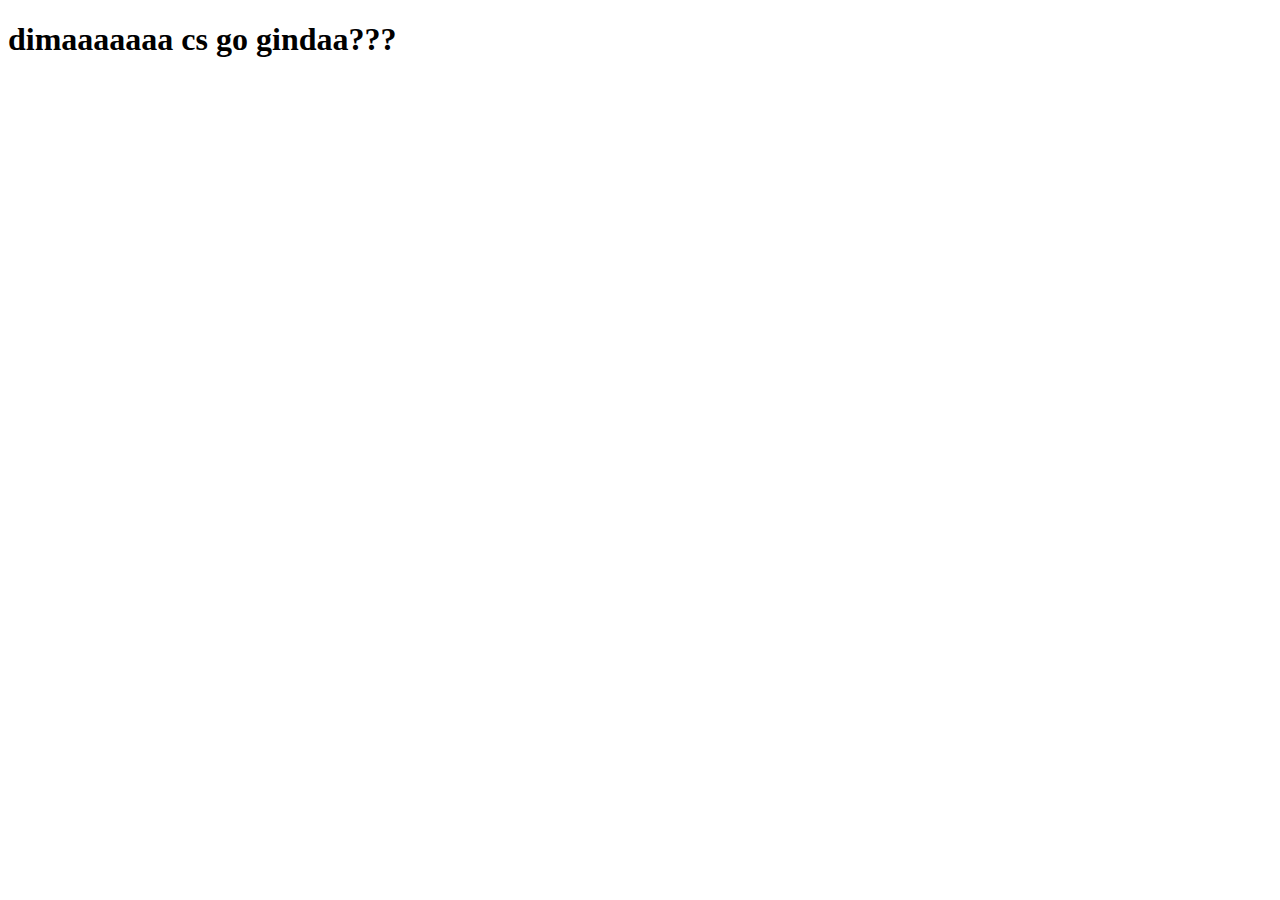
==== index.html @ 5ab7fd24 "creat html struc" ====
<!DOCTYPE html>
<html lang="en">
<head>
    <meta charset="UTF-8">
    <meta http-equiv="X-UA-Compatible" content="IE=edge">
    <meta name="viewport" content="width=device-width, initial-scale=1.0">
    <title>CS GO</title>
</head>
<body>
     <h1>dimaaaaaaa cs go gindaa???</h1>
</body>
</html>
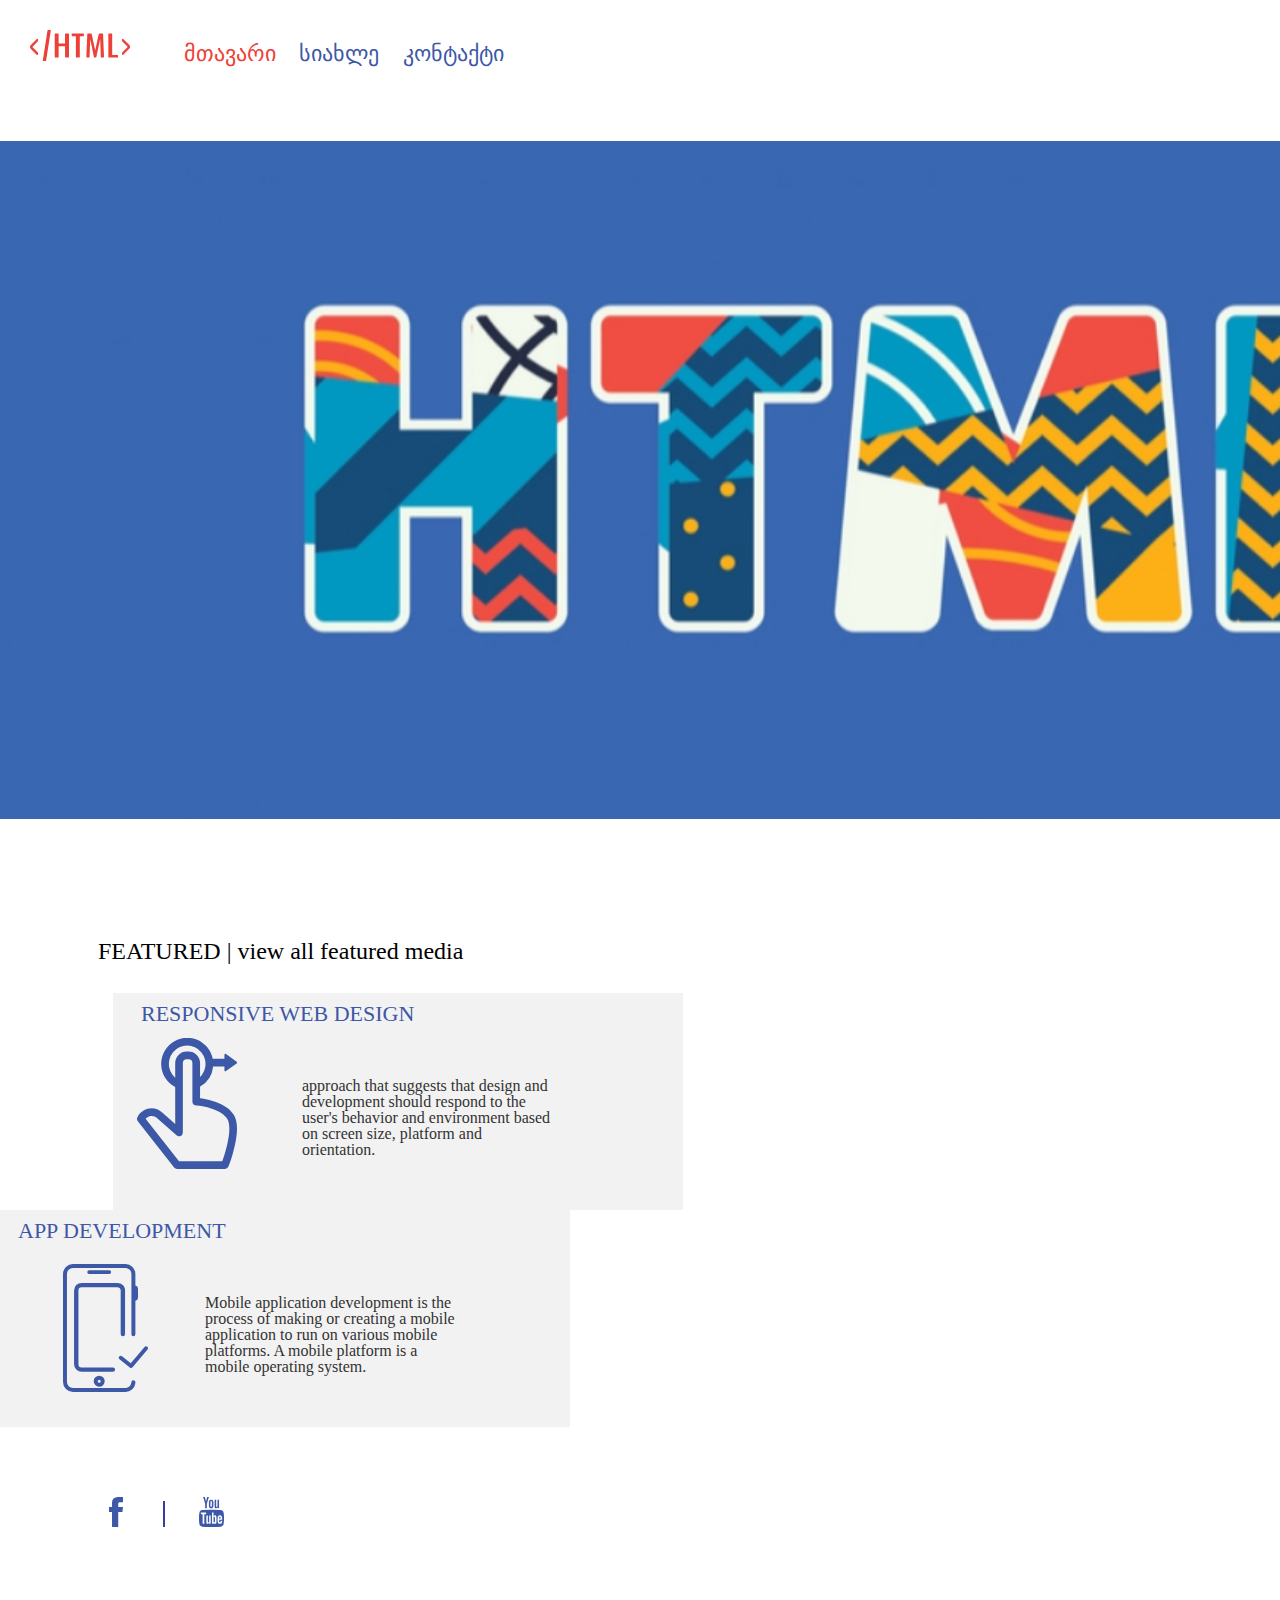
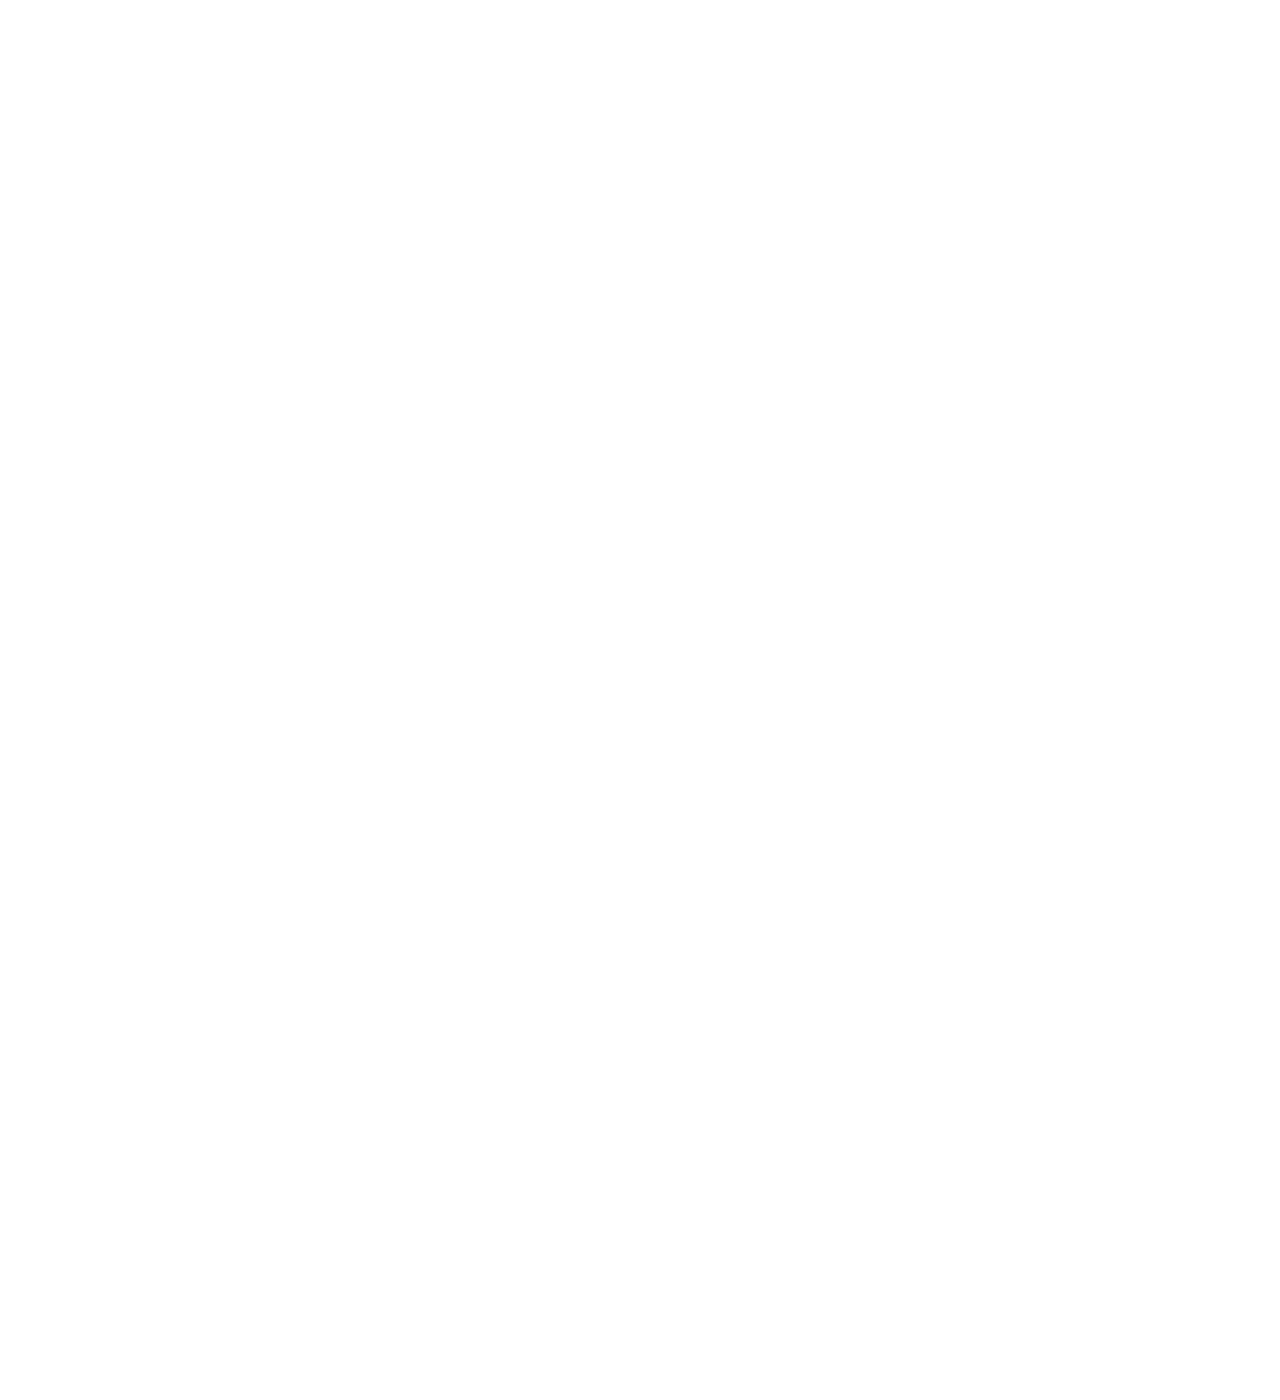
==== commit a30e0b95: "The whole project" ====
--- a/index.html
+++ b/index.html
@@ -1,12 +1,61 @@
 <!DOCTYPE html>
-<html lang="en">
-<head>
-    <meta charset="UTF-8">
-    <meta http-equiv="X-UA-Compatible" content="IE=edge">
-    <meta name="viewport" content="width=device-width, initial-scale=1.0">
-    <title>CS GO</title>
-</head>
-<body>
-     <h1>dimaaaaaaa cs go gindaa???</h1>
-</body>
+<html>
+    <head>
+        <title>lecture3</title>
+        <link rel="stylesheet" href="css/style.css">
+        <link rel="stylesheet" href="css/reset.css">
+    </head>
+    <body>
+        <header>
+            <a href="index.html">
+                 <img class="logo" src="images/logo.svg" alt="img-logo">
+            </a>     
+            <div class ="nav">
+                 <ul >
+                    <li class="li-line">
+                        <a class="div-list div-color" href="/index.html">მთავარი</a>
+                        <a class="div-list2" href="page/news.html">სიახლე</a>
+                        <a class="div-list3" href="page/contact.html">კონტაქტი</a>
+                
+                    </li>
+                 </ul>
+            </div>
+          
+        </header>
+        <!--aq davasrule hederis navigacis gaketeba -->
+        <!--viwyebs selectoris  anu shua nawilis gaketebas -->
+        <selection>
+            <img class="selection-img" src="images/main-banner.jpg" alt="img-banner">
+            <!-- aq shemovitane mtavari banner photo-->
+            <h3 class="selection-h3">FEATURED | view all featured media</h3>
+            <div class="show">
+                 <h3 class="show-h3">RESPONSIVE WEB DESIGN</h3>
+                 <img class="show-img" src="images/main-finger.svg" alt="img-finger">
+                 <p class="show-text">approach that suggests that design and development
+                     should respond to the user's behavior and 
+                     environment based on screen size, 
+                     platform and orientation.</p>
+            </div>
+            <!--aq davasrule pirveli div otxkutxedis awyoba-->
+            <div class="show2">
+                <h3 class="show2-h3">APP DEVELOPMENT</h3>
+                <img  class="phone-img" src="images/main-phone.svg" alt="img-phone">
+                <p class="show2-text">Mobile application development is the
+                     process of making or creating a mobile application to 
+                     run on various mobile platforms. A mobile platform is
+                      a mobile operating system.</p>
+
+            </div>
+            <!-- aq davasrule meroe div otxkutxedis awyoba-->
+
+          
+
+        </selection>
+        <footer>
+         <img class="fb" src="images/facebook.svg" alt="facebook">
+         <div class="vl"></div>
+         <img class="yt" src="images/youtube.svg" alt="youtube">
+         
+        </footer>
+    </body>
 </html>--- a/css/style.css
+++ b/css/style.css
@@ -0,0 +1,239 @@
+body{
+    height: 3000px;
+}
+.logo{
+    margin-top: 30px;
+    margin-left: 30px;
+    margin-right: 49.8px;
+}
+.nav{
+    display: inline-block;
+    
+    
+}
+.li-line{
+   font-size: 22px;
+   
+}
+.div-list{
+    
+    margin-right: 18px;
+    color:#3D58A6;
+}
+.div-list2{
+    
+    margin-right: 18px;
+    color:#3D58A6;
+    
+}
+.div-list3{
+    
+    color:#3D58A6;
+}
+.div-color{
+    color: #EE4036;
+}
+
+/* aq damtavrda shesavali tavis gaketeba da iwyeba selectori */
+
+.selection-img{
+    margin-top: 76.9px;
+    display: block;
+    margin-left: auto;
+    margin-right: auto;
+    margin-bottom: 120px;
+    width: 1724px;
+}
+
+.selection-h3{
+    font-size: 24px;
+    margin-left: 98px;
+    margin-bottom:30px ;
+}
+/* es selectoris pirceli nawili*/
+
+/* gadavdivar meoreze*/
+.show{
+    background-color: #F2F2F2;
+    width: 570px;
+    margin-left: 113px;
+    margin-right: 30px;
+    display:inline-block
+}
+.show-h3{
+    font-size: 22px;
+    color: #3D58A6;
+    padding-top: 10px;
+    padding-left: 28px;
+}
+.show-img{
+    padding-top: 12.8px;
+    padding-left: 23.8px;
+    padding-bottom: 41.7px;
+    padding-right: 61.2px;
+    vertical-align: middle;
+} 
+.show-text{
+    width: 250px;
+    
+    display: inline-block;
+    vertical-align: middle;
+    color: #333333;
+}
+/* aq daviwye meore  nawili mtavcari gverdis otxkutxedis navis */
+
+.show2{
+    background-color: #F2F2F2;
+    width: 570px;
+    height: 216.98px;
+    display: inline-block;
+    vertical-align: bottom;
+}
+.show2-h3{
+    font-size: 22px;
+    color: #3D58A6;
+    padding-top: 10px;
+    padding-left: 18px;
+}
+.phone-img{
+    padding-top: 22px;
+    padding-right: 52.9px;
+    padding-bottom: 36.1px;
+    padding-left: 63.3px;
+    vertical-align: middle;
+}
+.show2-text{
+    width: 250px;
+    display: inline-block;
+    vertical-align: middle;
+    color: #333333;
+}
+/* aq damtavrda meore  nawili mtavcari gverdis otxkutxedis navis*/
+
+/* daviwye footeris gaketeba */
+.fb{
+   margin-top: 70px;
+   margin-right: 36px;
+   margin-left: 109px;
+}
+.vl {
+    border-left: 2px solid #363E97;
+    height: 26.67px;
+    display:inline-block;
+    margin-right: 30px;
+}
+/* aq davamtavre mtlianad gverdze mushaoba */
+
+/*daviwye news gverdze mushaoba*/
+
+.square-time{
+    width: 56px;
+    height: 56px;
+    background-color: #3D58A6;
+    color: #FFFFFF;
+    font-size: 37px;
+    margin-top: 40px;
+    margin-bottom:2px ;
+    margin-left: 30px;
+    text-align: center;
+    padding: 10px 0;
+}
+.month{
+    color: #3D58A6;
+    font-size: 22px;
+    margin-bottom: 17.5px;
+    margin-left: 30px;
+}
+/* aq gadavdivar ushvalot paragrafebze da shemomaq satauri*/
+
+.article-title{
+    color: #000000;
+    font-size: 20px;
+    margin-bottom: 21px;
+    margin-left: 30px;
+}
+.article-img{
+    margin-right: 40px;
+    margin-left: 30px;
+    vertical-align: top;
+}
+.article-text{
+    width: 50%;
+    display: inline-block;
+    vertical-align: top;
+    
+}
+.article-img3{
+    margin-right: 40px;
+    margin-bottom: 185.5px;
+    margin-left: 30px;
+}
+.fb1{
+    margin-right:36px;
+    margin-left: 33.7px;
+}
+
+/* aq dasrulda news gverdi */
+
+/* daiwyo contact gverdis sheqmna */
+
+.contact-backcl{
+    margin-top: 25px;
+    background-color: #E6E6E6;
+    height: 570px;
+}
+.contact-info{
+    padding-top: 50px;
+    padding-right: 65px;
+    padding-left: 100px;
+    display: inline-block;
+    vertical-align: top;
+}
+.contact-h3{
+    color: #3D58A6;
+    font-size: 20px;
+    margin-bottom: 9px;
+    display: block;
+}
+.contact-address{
+    color: #808080;
+    font-size: 16px;
+    display:block ;
+    margin-bottom: 9px;
+}
+.contact-address-street{
+    color: #000000;
+    font-size: 16px;
+}
+.contact-tel{
+    color: #999999;
+    font-size:16px;
+    display: block;
+    margin-bottom: 9px;
+}
+.contact-number{
+    color: #000000;
+    font-size: 16px;
+}
+.contact-mail{
+    color: #808080;
+    font-size: 16px;
+}
+.contact-mail-address{
+    color: #000000;
+    font-size: 16px;
+}  
+
+.map{
+    display: inline-block;
+   vertical-align: top;
+   padding-top: 50px;
+}
+/* damtavrda proeqti*/
+ 
+
+
+
+
+
+ 
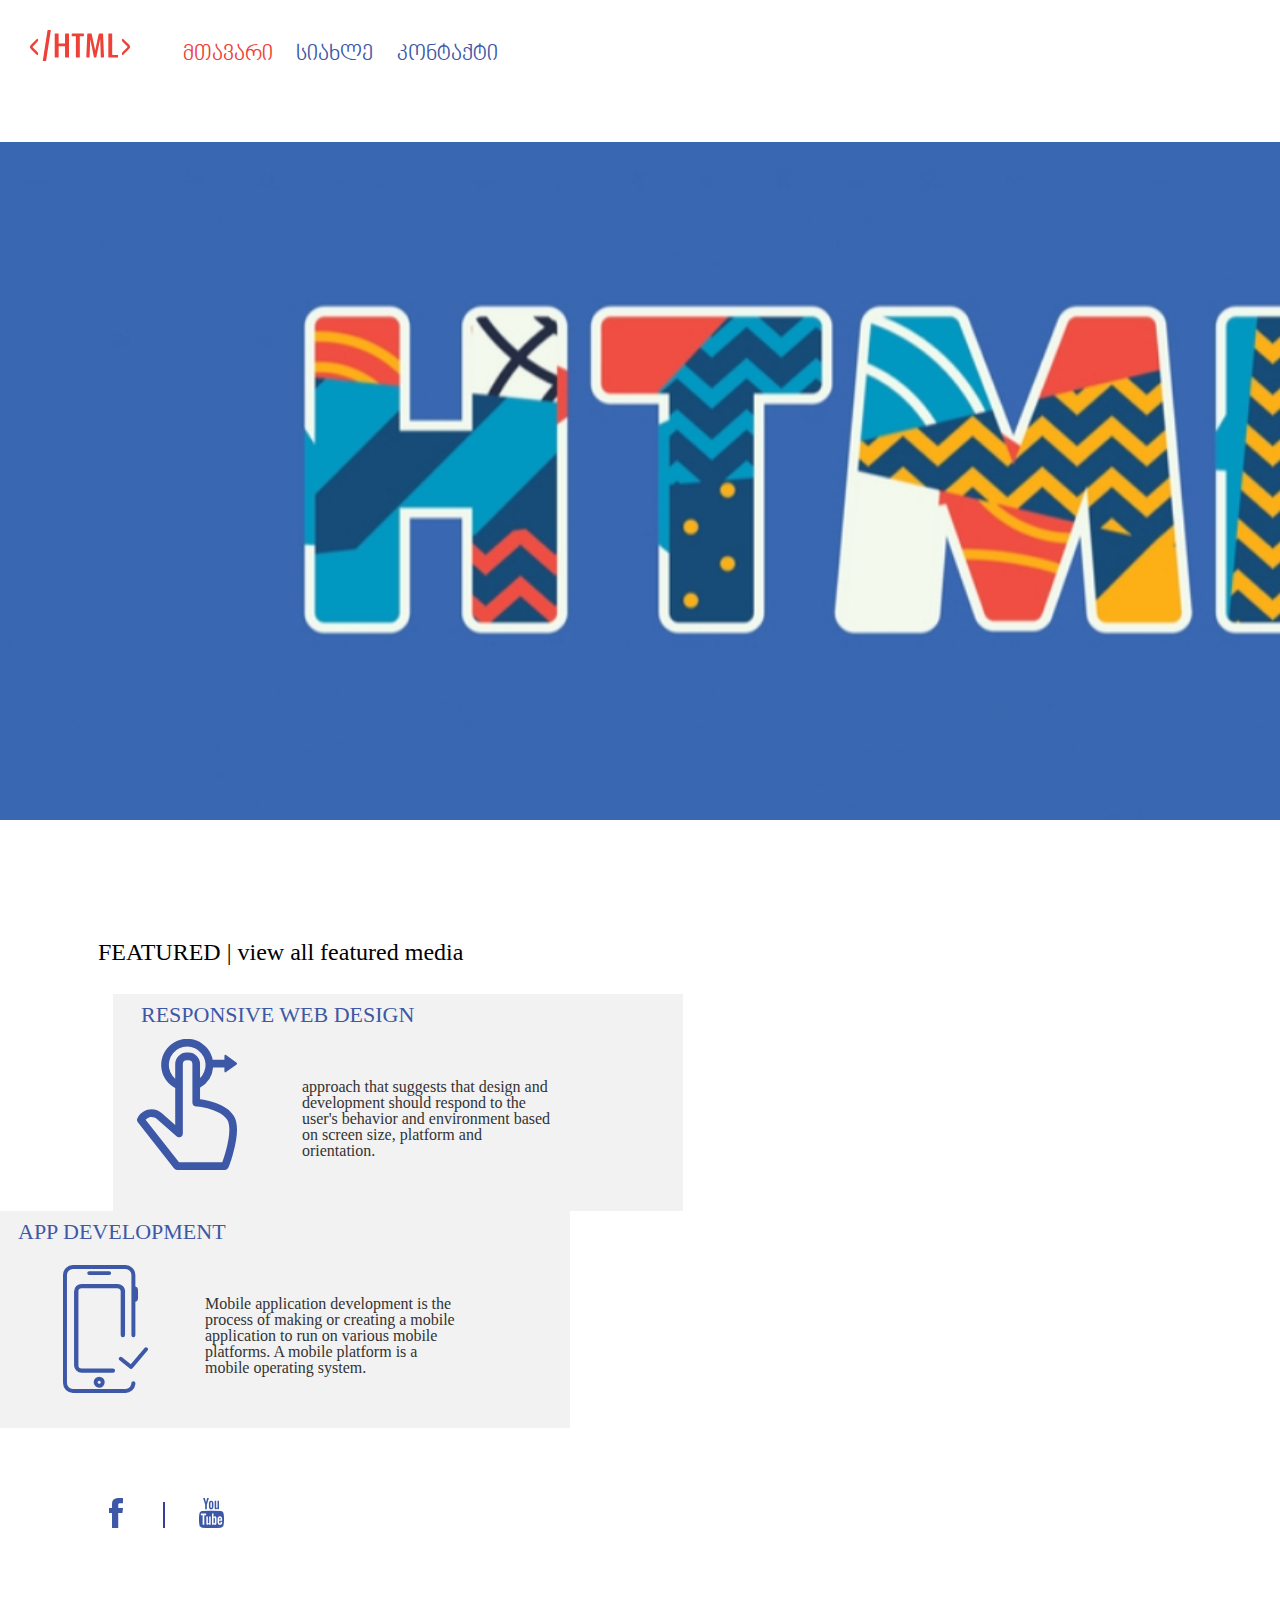
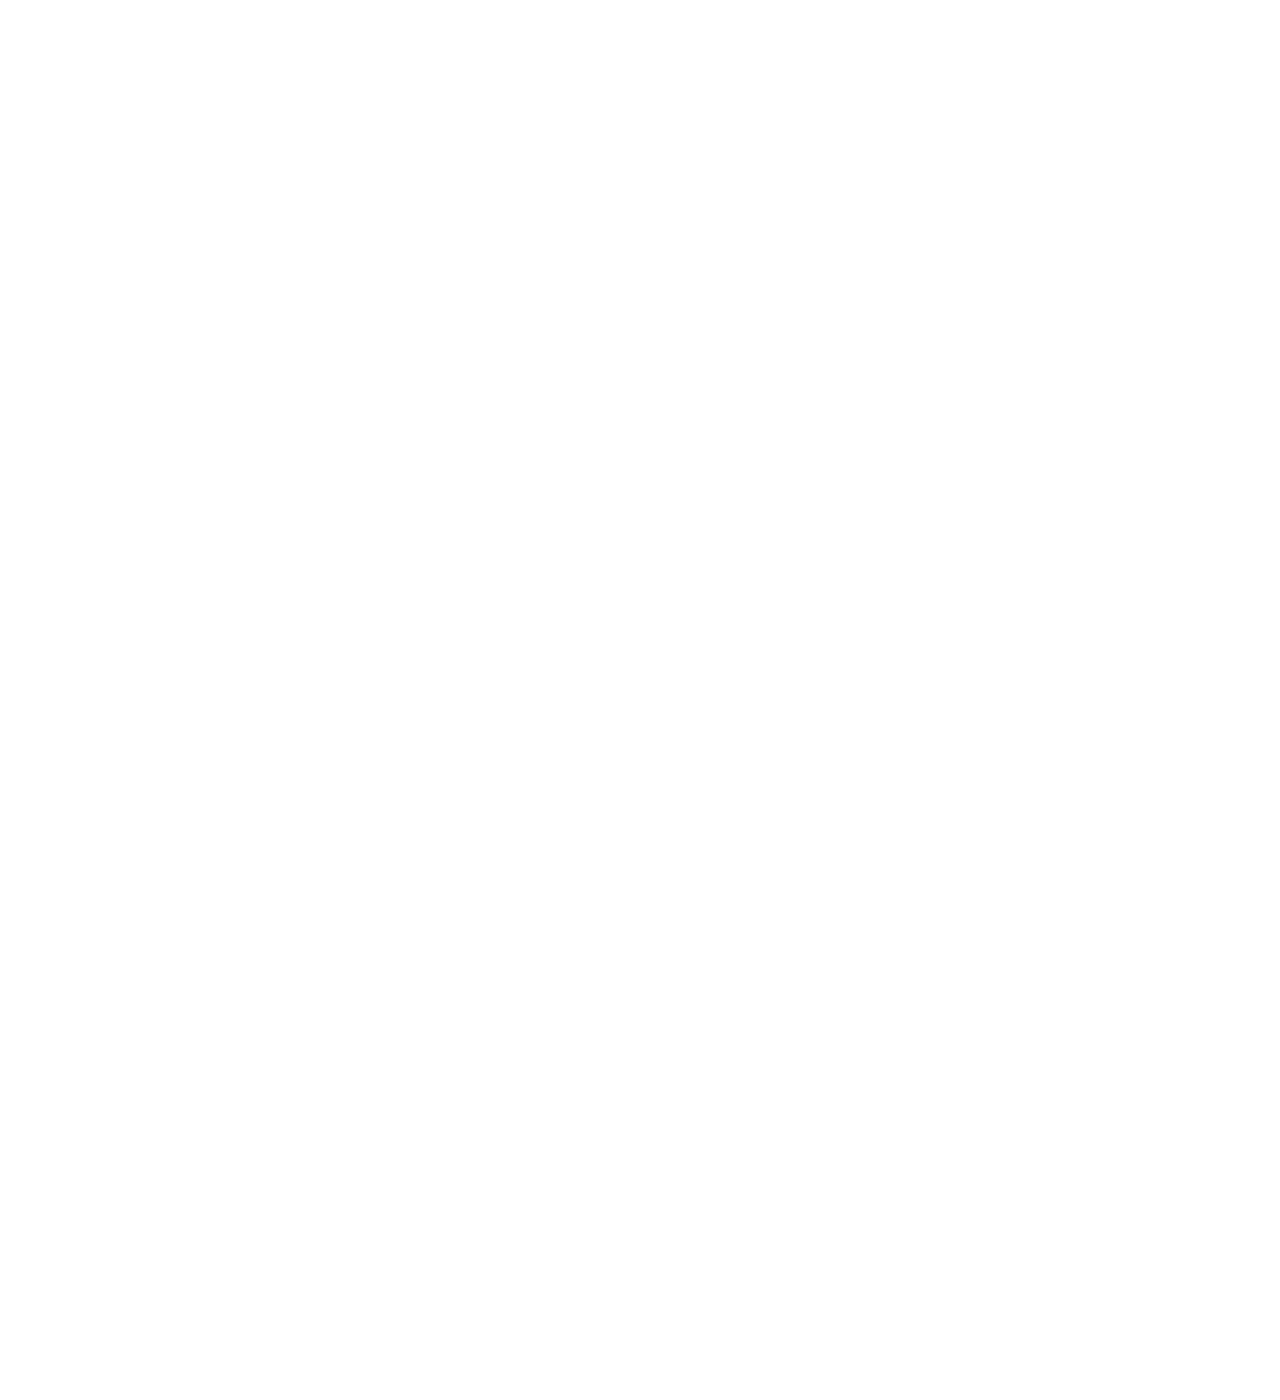
==== commit d27ea047: "import fonts" ====
--- a/index.html
+++ b/index.html
@@ -2,8 +2,9 @@
 <html>
     <head>
         <title>lecture3</title>
+        <link rel="stylesheet" href="css/fonts.css">
+        <link rel="stylesheet" href="css/reset.css">
         <link rel="stylesheet" href="css/style.css">
-        <link rel="stylesheet" href="css/reset.css">
     </head>
     <body>
         <header>
--- a/css/fonts.css
+++ b/css/fonts.css
@@ -0,0 +1,9 @@
+@font-face {
+    font-family: 'BPG Nino Mtavruli';
+    src: url('../fonts/bpg-nino-mtavruli-webfont.eot'); /* IE9 Compat Modes */
+    src: url('../fonts/bpg-nino-mtavruli-webfont.eot?#iefix') format('embedded-opentype'), /* IE6-IE8 */
+         url('../fonts/bpg-nino-mtavruli-webfont.woff2') format('woff2'), /* Super Modern Browsers */
+         url('../fonts/bpg-nino-mtavruli-webfont.woff') format('woff'), /* Pretty Modern Browsers */
+         url('../fonts/bpg-nino-mtavruli-webfont.ttf') format('truetype'), /* Safari, Android, iOS */
+         url('../fonts/bpg-nino-mtavruli-webfont.svg#bpg_nino_mtavruliregular') format('svg'); /* Legacy iOS */
+}--- a/css/style.css
+++ b/css/style.css
@@ -1,5 +1,8 @@
 body{
     height: 3000px;
+}
+a{
+    font-family: "BPG Nino Mtavruli", sans-serif;
 }
 .logo{
     margin-top: 30px;
